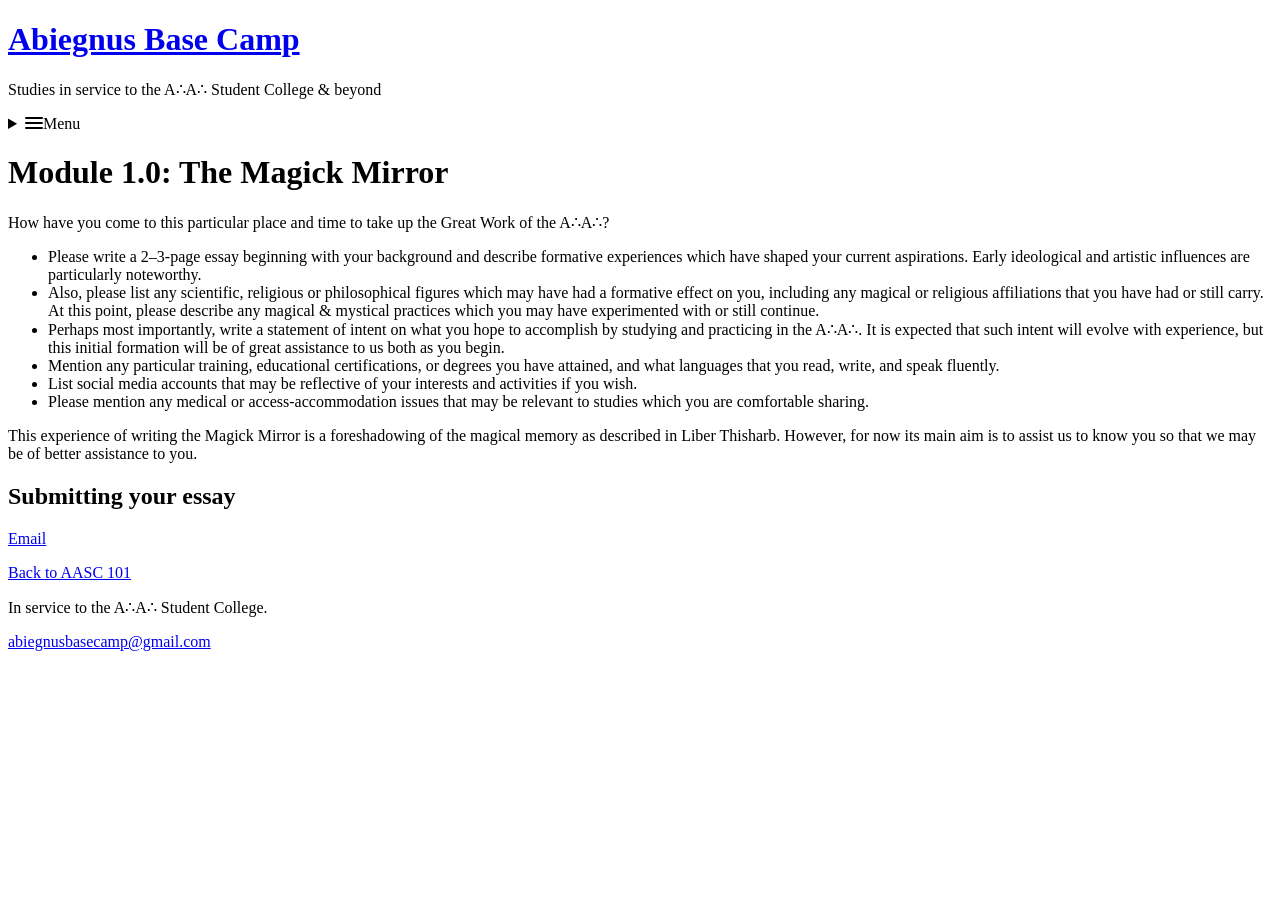
==== site/aasc-module-1-0-the-magick-mirror/index.html @ e2f6e8e8 "Static rebuild of Abiegnus Base Camp Rebuilds the three WordPress pages as a static site for Cloudfl" ====
<!DOCTYPE html>
<html lang="en">
<head>
<meta charset="utf-8">
<meta name="viewport" content="width=device-width, initial-scale=1">
<title>AASC Module 1.0: The Magick Mirror — Abiegnus Base Camp</title>
<meta name="description" content="The first assignment of the A∴A∴ Student College: an essay on background, formative influences, and statement of intent.">
<link rel="preconnect" href="https://fonts.googleapis.com">
<link rel="preconnect" href="https://fonts.gstatic.com" crossorigin>
<link href="https://fonts.googleapis.com/css2?family=Cormorant+Garamond:ital,wght@0,400;0,500;0,600;1,400&family=EB+Garamond:ital,wght@0,400;0,600;1,400&family=Inter:wght@400;500;600&family=Newsreader:ital,opsz,wght@0,6..72,400;0,6..72,600;1,6..72,400&family=Sora:wght@300;400;500;600&display=swap" rel="stylesheet">
<link rel="stylesheet" href="/assets/core.css">
<link rel="stylesheet" href="/assets/themes.css">
<script>(function(){var t=null;try{t=localStorage.getItem("abiegnus-theme")}catch(e){}document.documentElement.setAttribute("data-theme",["canopy","manuscript","nuit","light"].indexOf(t)>-1?t:"canopy")})();</script>
</head>
<body>

<header class="masthead">
  <div class="masthead-inner">
    <h1 class="wordmark"><a href="/">Abiegnus Base Camp</a></h1>
    <p class="tagline">Studies in service to the A∴A∴ Student College &amp; beyond</p>
  </div>
</header>

<nav class="nav" aria-label="Primary">
  <div class="nav-inner">
    <details class="menu">
      <summary><svg width="18" height="12" viewBox="0 0 18 12" aria-hidden="true"><rect width="18" height="2" y="0" rx="1"></rect><rect width="18" height="2" y="5" rx="1" class="bar-mid"></rect><rect width="18" height="2" y="10" rx="1"></rect></svg><span>Menu</span></summary>
      <div class="menu-panel">
      <div class="elevation" aria-label="Where this page sits in the ascent">
        <h2>The ascent</h2>
        <ol class="scale">
          <li aria-current="step">
            Student
            <span class="grade-body-label">AASC &mdash; this grade&rsquo;s coursework</span>
            <ul class="grade-body">
              <li><a href="/">Home</a></li>
              <li><a href="/intro/">AASC 101</a></li>
              <li aria-current="page"><a href="/aasc-module-1-0-the-magick-mirror/">Module 1.0: The Magick Mirror</a></li>
              <li class="pending">Reading List Reviews</li>
            </ul>
          </li>
          <li>Probationer</li>
          <li class="further">Beyond</li>
        </ol>
        <p class="ground">Abiegnus Base Camp</p>
      </div>
      <div class="theme" hidden>
        <label for="theme-select">Theme</label>
        <select id="theme-select" data-theme-select>
          <option value="canopy">Canopy</option>
          <option value="manuscript">Manuscript</option>
          <option value="nuit">Nuit</option>
          <option value="light">Light</option>
        </select>
      </div>
      </div>
    </details>
  </div>
</nav>

<main class="page">


  <div class="content">
    <h1>Module 1.0: The Magick Mirror</h1>

    <p class="prompt">How have you come to this particular place and time to take up the Great Work of the A∴A∴?</p>

    <div class="brief">
      <ul>
        <li>Please write a 2&ndash;3-page essay beginning with your background and describe formative experiences which have shaped your current aspirations. Early ideological and artistic influences are particularly noteworthy.</li>
        <li>Also, please list any scientific, religious or philosophical figures which may have had a formative effect on you, including any magical or religious affiliations that you have had or still carry. At this point, please describe any magical &amp; mystical practices which you may have experimented with or still continue.</li>
        <li>Perhaps most importantly, write a statement of intent on what you hope to accomplish by studying and practicing in the A∴A∴. It is expected that such intent will evolve with experience, but this initial formation will be of great assistance to us both as you begin.</li>
        <li>Mention any particular training, educational certifications, or degrees you have attained, and what languages that you read, write, and speak fluently.</li>
        <li>List social media accounts that may be reflective of your interests and activities if you wish.</li>
        <li>Please mention any medical or access-accommodation issues that may be relevant to studies which you are comfortable sharing.</li>
      </ul>
    </div>

    <p>This experience of writing the Magick Mirror is a foreshadowing of the magical memory as described in Liber Thisharb. However, for now its main aim is to assist us to know you so that we may be of better assistance to you.</p>

    <h2>Submitting your essay</h2>

    <p><a class="btn" href="mailto:abiegnusbasecamp@gmail.com?subject=Magick%20Mirror%20Submission">Email</a></p>

    <div class="seam">
      <a class="btn-quiet" href="/intro/">Back to AASC 101</a>
      <span class="spacer">&nbsp;</span>
    </div>
  </div>

</main>

<footer class="foot">
  <div class="foot-inner">
    <p>In service to the A∴A∴ Student College.</p>
    <p><a href="mailto:abiegnusbasecamp@gmail.com">abiegnusbasecamp@gmail.com</a></p>
  </div>
</footer>

<script src="/assets/theme.js" defer></script>

</body>
</html>
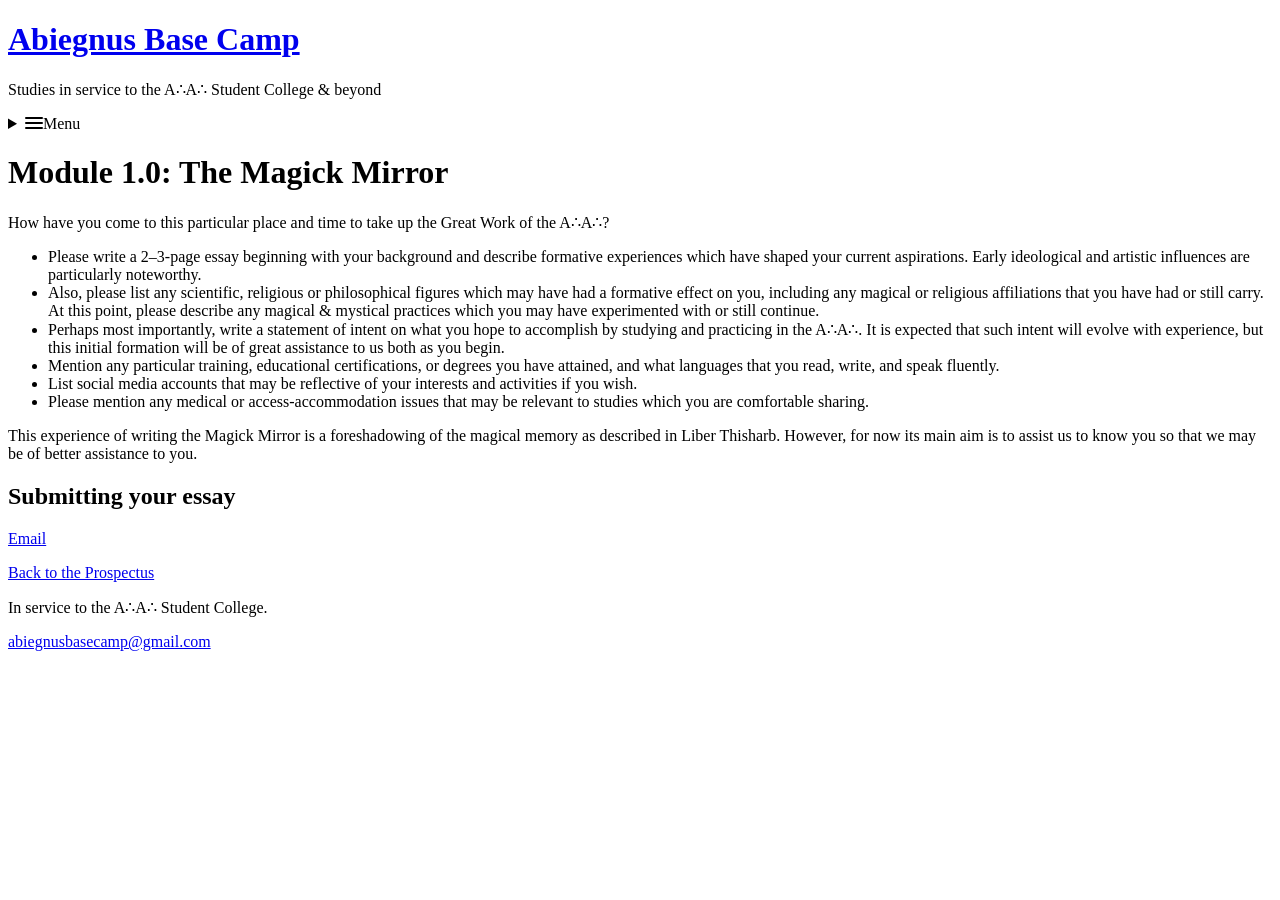
==== commit a765c25f: "Rename AASC 101 to Prospectus /intro/ moves to /prospectus/. "AASC 101" framed this page as one cour" ====
--- a/site/aasc-module-1-0-the-magick-mirror/index.html
+++ b/site/aasc-module-1-0-the-magick-mirror/index.html
@@ -25,25 +25,11 @@
   <div class="nav-inner">
     <details class="menu">
       <summary><svg width="18" height="12" viewBox="0 0 18 12" aria-hidden="true"><rect width="18" height="2" y="0" rx="1"></rect><rect width="18" height="2" y="5" rx="1" class="bar-mid"></rect><rect width="18" height="2" y="10" rx="1"></rect></svg><span>Menu</span></summary>
-      <div class="menu-panel">
-      <div class="elevation" aria-label="Where this page sits in the ascent">
-        <h2>The ascent</h2>
-        <ol class="scale">
-          <li aria-current="step">
-            Student
-            <span class="grade-body-label">AASC &mdash; this grade&rsquo;s coursework</span>
-            <ul class="grade-body">
-              <li><a href="/">Home</a></li>
-              <li><a href="/intro/">AASC 101</a></li>
-              <li aria-current="page"><a href="/aasc-module-1-0-the-magick-mirror/">Module 1.0: The Magick Mirror</a></li>
-              <li class="pending">Reading List Reviews</li>
-            </ul>
-          </li>
-          <li>Probationer</li>
-          <li class="further">Beyond</li>
-        </ol>
-        <p class="ground">Abiegnus Base Camp</p>
-      </div>
+      <ul class="menu-links" aria-label="Pages">
+        <li><a href="/">Home</a></li>
+        <li><a href="/prospectus/">Prospectus</a></li>
+        <li aria-current="page"><a href="/aasc-module-1-0-the-magick-mirror/">Module 1.0: The Magick Mirror</a></li>
+      </ul>
       <div class="theme" hidden>
         <label for="theme-select">Theme</label>
         <select id="theme-select" data-theme-select>
@@ -52,7 +38,6 @@
           <option value="nuit">Nuit</option>
           <option value="light">Light</option>
         </select>
-      </div>
       </div>
     </details>
   </div>
@@ -84,7 +69,7 @@
     <p><a class="btn" href="mailto:abiegnusbasecamp@gmail.com?subject=Magick%20Mirror%20Submission">Email</a></p>
 
     <div class="seam">
-      <a class="btn-quiet" href="/intro/">Back to AASC 101</a>
+      <a class="btn-quiet" href="/prospectus/">Back to the Prospectus</a>
       <span class="spacer">&nbsp;</span>
     </div>
   </div>
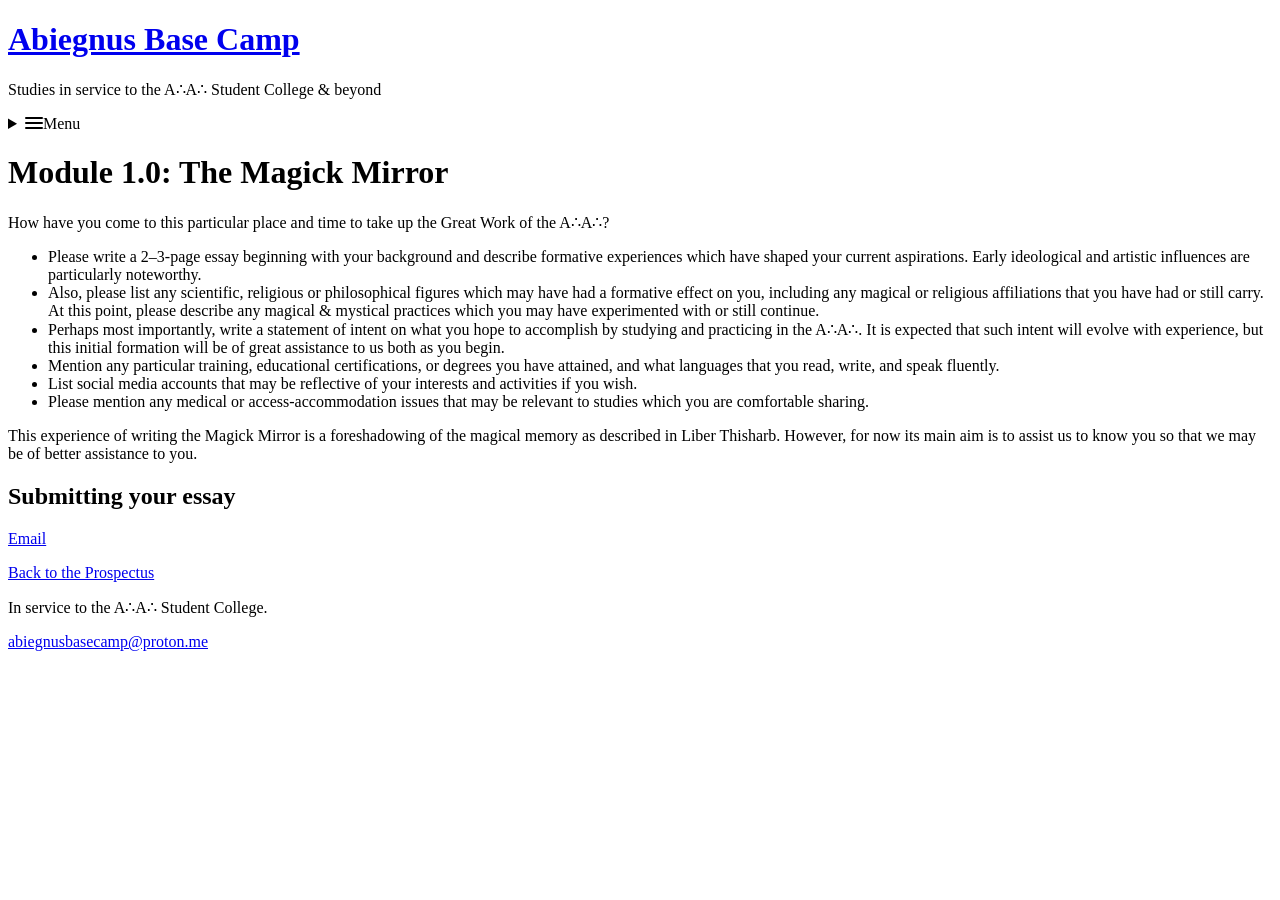
==== commit a8f7baf1: "Rewrite the course-of-study paragraph; move submissions to proton.me Names 'the work' as the subject" ====
--- a/site/aasc-module-1-0-the-magick-mirror/index.html
+++ b/site/aasc-module-1-0-the-magick-mirror/index.html
@@ -10,7 +10,7 @@
 <link href="https://fonts.googleapis.com/css2?family=Cormorant+Garamond:ital,wght@0,400;0,500;0,600;1,400&family=EB+Garamond:ital,wght@0,400;0,600;1,400&family=Inter:wght@400;500;600&family=Newsreader:ital,opsz,wght@0,6..72,400;0,6..72,600;1,6..72,400&family=Sora:wght@300;400;500;600&display=swap" rel="stylesheet">
 <link rel="stylesheet" href="/assets/core.css">
 <link rel="stylesheet" href="/assets/themes.css">
-<script>(function(){var t=null;try{t=localStorage.getItem("abiegnus-theme")}catch(e){}document.documentElement.setAttribute("data-theme",["canopy","manuscript","nuit","light"].indexOf(t)>-1?t:"canopy")})();</script>
+<script src="/assets/theme-init.js"></script>
 </head>
 <body>
 
@@ -35,7 +35,7 @@
         <select id="theme-select" data-theme-select>
           <option value="canopy">Canopy</option>
           <option value="manuscript">Manuscript</option>
-          <option value="nuit">Nuit</option>
+          <option value="night">Night</option>
           <option value="light">Light</option>
         </select>
       </div>
@@ -66,7 +66,7 @@
 
     <h2>Submitting your essay</h2>
 
-    <p><a class="btn" href="mailto:abiegnusbasecamp@gmail.com?subject=Magick%20Mirror%20Submission">Email</a></p>
+    <p><a class="btn" href="mailto:abiegnusbasecamp@proton.me?subject=Magick%20Mirror%20Submission">Email</a></p>
 
     <div class="seam">
       <a class="btn-quiet" href="/prospectus/">Back to the Prospectus</a>
@@ -79,7 +79,7 @@
 <footer class="foot">
   <div class="foot-inner">
     <p>In service to the A∴A∴ Student College.</p>
-    <p><a href="mailto:abiegnusbasecamp@gmail.com">abiegnusbasecamp@gmail.com</a></p>
+    <p><a href="mailto:abiegnusbasecamp@proton.me">abiegnusbasecamp@proton.me</a></p>
   </div>
 </footer>
 
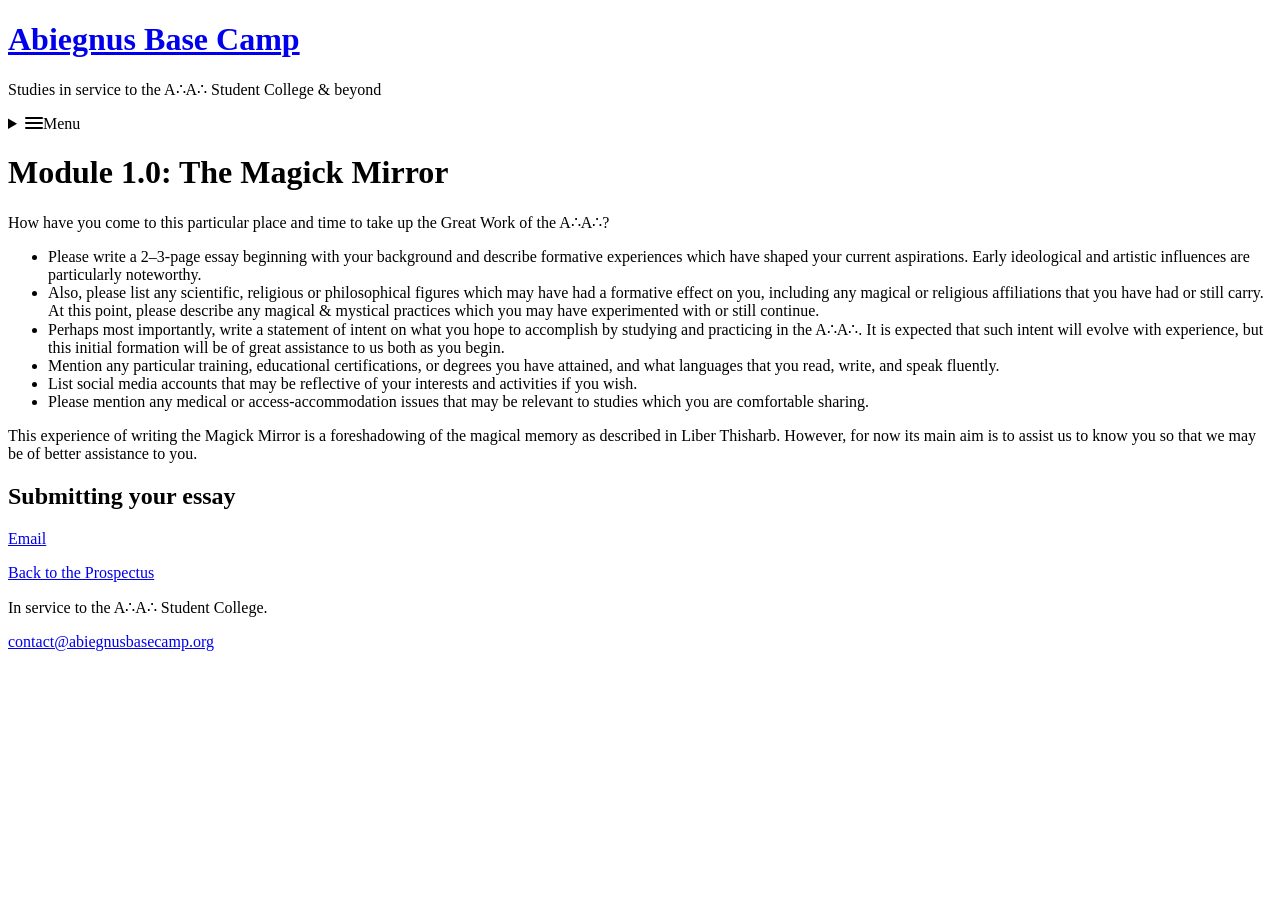
==== commit 0dee0081: "Replace proton.me contact email with contact@abiegnusbasecamp.org Updates all four mailto instances " ====
--- a/site/aasc-module-1-0-the-magick-mirror/index.html
+++ b/site/aasc-module-1-0-the-magick-mirror/index.html
@@ -66,7 +66,7 @@
 
     <h2>Submitting your essay</h2>
 
-    <p><a class="btn" href="mailto:abiegnusbasecamp@proton.me?subject=Magick%20Mirror%20Submission">Email</a></p>
+    <p><a class="btn" href="mailto:contact@abiegnusbasecamp.org?subject=Magick%20Mirror%20Submission">Email</a></p>
 
     <div class="seam">
       <a class="btn-quiet" href="/prospectus/">Back to the Prospectus</a>
@@ -79,7 +79,7 @@
 <footer class="foot">
   <div class="foot-inner">
     <p>In service to the A∴A∴ Student College.</p>
-    <p><a href="mailto:abiegnusbasecamp@proton.me">abiegnusbasecamp@proton.me</a></p>
+    <p><a href="mailto:contact@abiegnusbasecamp.org">contact@abiegnusbasecamp.org</a></p>
   </div>
 </footer>
 
